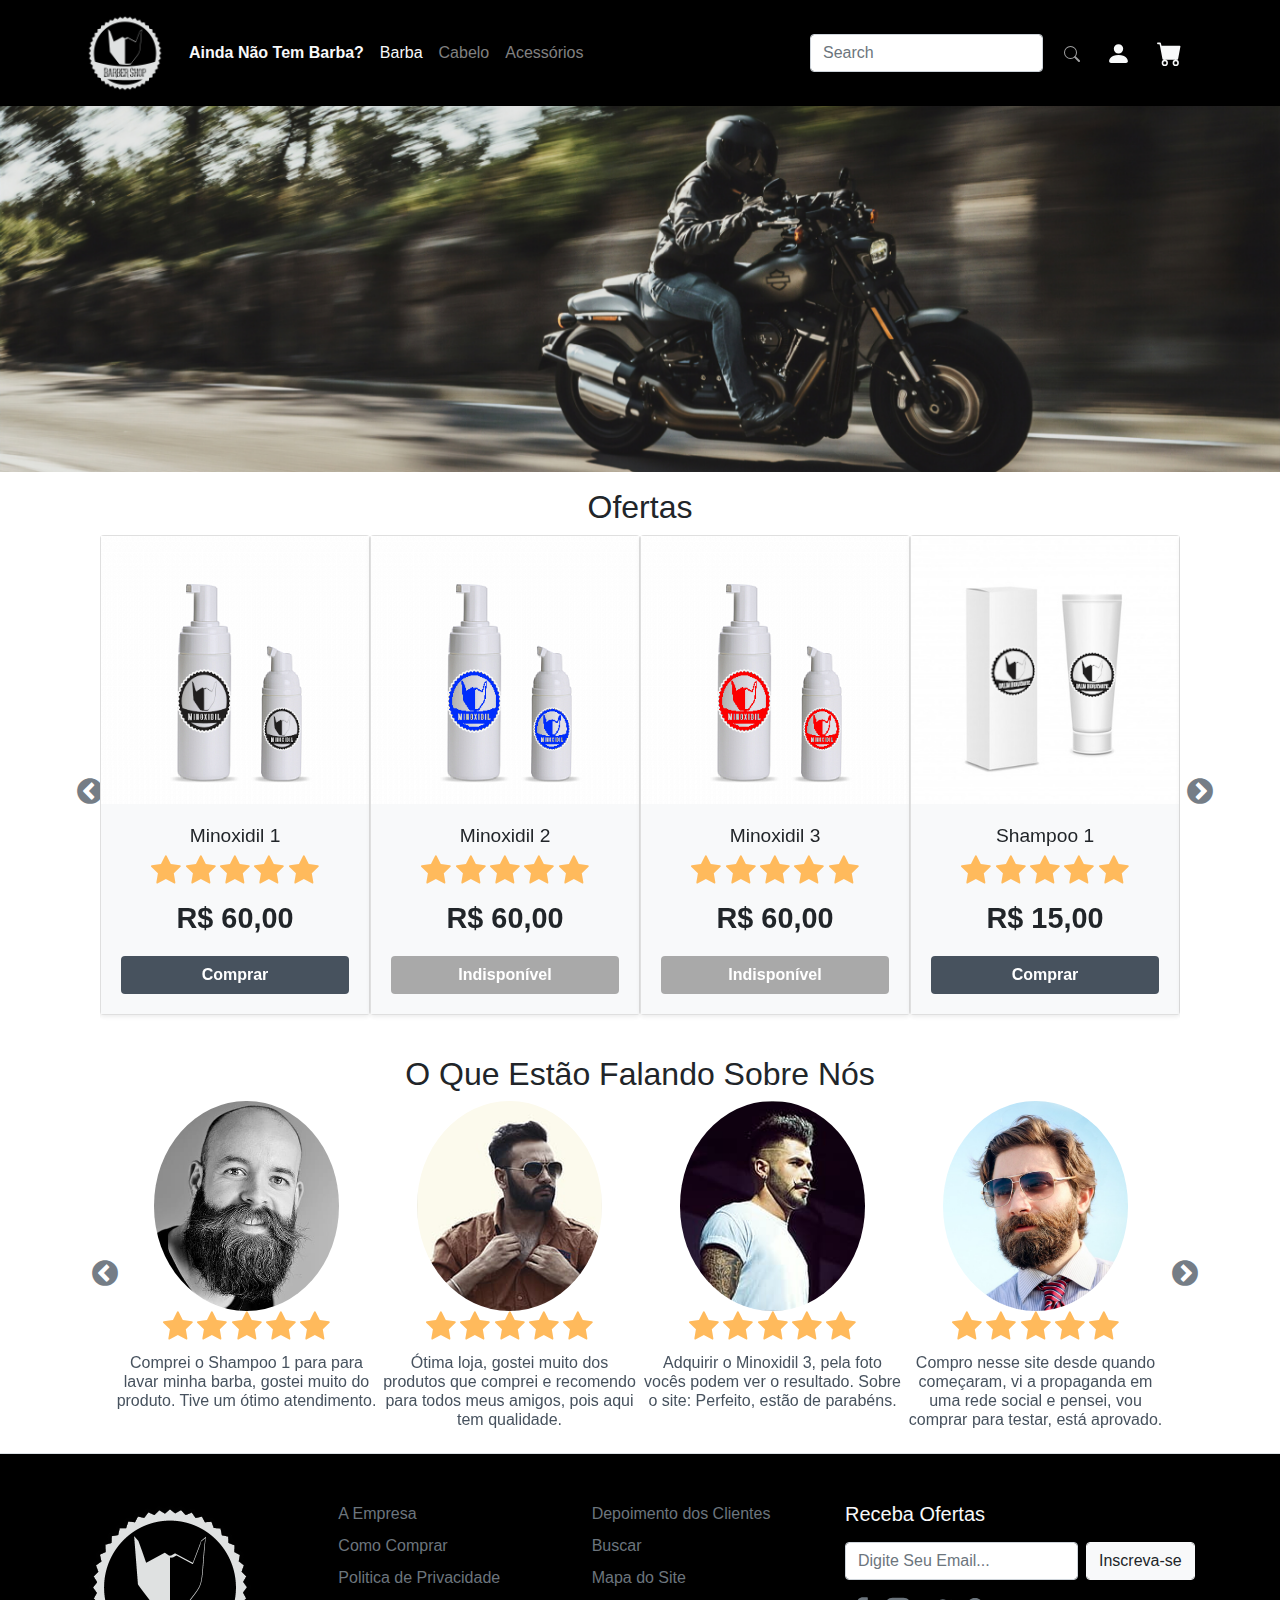
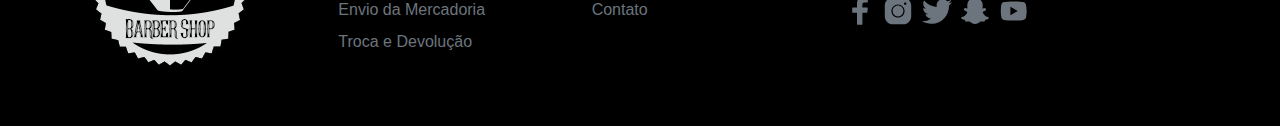
==== index.html @ 46414cca "Bug fix: banner" ====
<!DOCTYPE html>
<html lang="en">

<head>
    <meta charset="UTF-8">
    <meta name="viewport" content="width=device-width, initial-scale=1.0">
    <title>Document</title>
    <!-- Jquery -->
    <script type=text/javascript src="js/jquery.js"></script>

    <!-- Popper -->
    <script src="https://cdnjs.cloudflare.com/ajax/libs/popper.js/1.11.0/umd/popper.min.js" integrity="sha384-b/U6ypiBEHpOf/4+1nzFpr53nxSS+GLCkfwBdFNTxtclqqenISfwAzpKaMNFNmj4" crossorigin="anonymous"></script>

    <!-- Bootstrap -->
    <link rel="stylesheet" type="text/css" href="bootstrap/css/bootstrap.css" />
    <script type=text/javascript src="bootstrap/js/bootstrap.js"></script>

    <!-- Slick -->
    <link rel="stylesheet" type="text/css" href="slick/slick/slick.css" />
    <link rel="stylesheet" type="text/css" href="slick/slick/slick-theme.css" />
    <script type="text/javascript" src="slick/slick/slick.min.js"></script>

    <!-- Carrousel -->
    <link rel="stylesheet" type="text/css" href="css/carouselMulti.css" />

    <!-- Custom styles -->
    <link rel="stylesheet" type="text/css" href="css/general.css" />
    <link rel="stylesheet" type="text/css" href="css/home.css" />

</head>

<body>
    <header>
        <nav class="navbar navbar-expand-lg navbar-light bg-black">
            <div class="container flex-row-reverse flex-lg-row">
                <a href="shoppingcart.html" class="btn btn-link my-2 my-sm-0 text-light d-lg-none" type="button">
                    <svg class="bi bi-cart-fill" width="25px" height="25px" viewBox="0 0 16 16" fill="currentColor" xmlns="http://www.w3.org/2000/svg">
                        <path fill-rule="evenodd" d="M0 1.5A.5.5 0 0 1 .5 1H2a.5.5 0 0 1 .485.379L2.89 3H14.5a.5.5 0 0 1 .491.592l-1.5 8A.5.5 0 0 1 13 12H4a.5.5 0 0 1-.491-.408L2.01 3.607 1.61 2H.5a.5.5 0 0 1-.5-.5zM5 12a2 2 0 1 0 0 4 2 2 0 0 0 0-4zm7 0a2 2 0 1 0 0 4 2 2 0 0 0 0-4zm-7 1a1 1 0 1 0 0 2 1 1 0 0 0 0-2zm7 0a1 1 0 1 0 0 2 1 1 0 0 0 0-2z"/>
                    </svg>
                </a>
                <a href="index.html" nav-selector="#content" class="navbar-brand text-light">
                    <img class="logo-nav-size" src="imagens/barbershopInvertida.png" />
                </a>
                <button class="navbar-toggler custom-toggler" type="buttom" data-toggle="collapse" data-target="#navbarSite">
                    <span class="navbar-toggler-icon"></span>
                </button>

                <div class="collapse navbar-collapse" id="navbarSite">
                    <ul class="navbar-nav mr-auto">
                        <li class="nav-item">
                            <a href="nobread.html" class="nav-link text-light font-weight-bold" href>Ainda Não Tem Barba?<span class="sr-only">(current)</span></a>
                        </li>
                        <li class="nav-item">
                            <a href="bread.html" class="nav-link text-light " href>Barba</a>
                        </li>
                        <li class="nav-item">
                            <a href="hair.html" class="nav-link text-light disable-btn" href>Cabelo</a>
                        </li>
                        <li class="nav-item">
                            <a href="accessories.html" class="nav-link text-light disable-btn" href>Acessórios</a>
                        </li>
                    </ul>
                    <form class="form-inline my-2 my-lg-0">
                        <input class="form-control mr-sm-2" type="search" placeholder="Search" aria-label="Search" />
                        <button class="btn btn-link my-2 my-sm-0 text-light" type="submit" disabled>
                            <svg class="bi bi-search" width="1em" height="1em" viewBox="0 0 16 16" fill="currentColor" xmlns="http://www.w3.org/2000/svg">
                                <path fill-rule="evenodd" d="M10.442 10.442a1 1 0 0 1 1.415 0l3.85 3.85a1 1 0 0 1-1.414 1.415l-3.85-3.85a1 1 0 0 1 0-1.415z"/>
                                <path fill-rule="evenodd" d="M6.5 12a5.5 5.5 0 1 0 0-11 5.5 5.5 0 0 0 0 11zM13 6.5a6.5 6.5 0 1 1-13 0 6.5 6.5 0 0 1 13 0z"/>
                            </svg>
                        </button>
                        <button class="btn btn-link my-2 my-sm-0 text-light" type="button" data-toggle="modal" data-target="#modalUser">
                            <svg class="bi bi-person-fill" width="25px" height="25px" viewBox="0 0 16 16" fill="currentColor" xmlns="http://www.w3.org/2000/svg">
                                <path fill-rule="evenodd" d="M3 14s-1 0-1-1 1-4 6-4 6 3 6 4-1 1-1 1H3zm5-6a3 3 0 1 0 0-6 3 3 0 0 0 0 6z"/>
                            </svg>
                        </button>
                        <a href="shoppingcart.html" class="btn btn-link my-2 my-sm-0 text-light d-none d-lg-inline-block" type="button">
                            <svg class="bi bi-cart-fill" width="25px" height="25px" viewBox="0 0 16 16" fill="currentColor" xmlns="http://www.w3.org/2000/svg">
                                <path fill-rule="evenodd" d="M0 1.5A.5.5 0 0 1 .5 1H2a.5.5 0 0 1 .485.379L2.89 3H14.5a.5.5 0 0 1 .491.592l-1.5 8A.5.5 0 0 1 13 12H4a.5.5 0 0 1-.491-.408L2.01 3.607 1.61 2H.5a.5.5 0 0 1-.5-.5zM5 12a2 2 0 1 0 0 4 2 2 0 0 0 0-4zm7 0a2 2 0 1 0 0 4 2 2 0 0 0 0-4zm-7 1a1 1 0 1 0 0 2 1 1 0 0 0 0-2zm7 0a1 1 0 1 0 0 2 1 1 0 0 0 0-2z"/>
                            </svg>
                        </a>
                    </form>
                </div>
            </div>
        </nav>

    </header>

    <main>
        <section id="content">
            <img src="imagens/moto.png" class="img-fluid" alt="Foto de um motociclista em sua Harley Havidson, em alta velocidade">
            <div class="container text-center my-3">
                <h2>Ofertas</h2>
                <div class="container-fluid">
                    <div class="custom">
                        <div class="carousel-slick">
                            <div class="uni">
                                <div class="card mb-4 shadow-sm">
                                    <img class="img-prod-size" src="imagens/minoxidil1.png" />
                                    <div class="card-body bg-light d-flex flex-column align-items-center">
                                        <h3 class="prod-title">Minoxidil 1</h3>
                                        <div class="estrelas">
                                            <input type="radio" id="cm_star-empty" name="fb" value="" />
                                            <label for="cm_star-1"><i class="fa"></i></label>
                                            <input type="radio" id="cm_star-1" name="fb" value="1" />
                                            <label for="cm_star-2"><i class="fa"></i></label>
                                            <input type="radio" id="cm_star-2" name="fb" value="2" />
                                            <label for="cm_star-3"><i class="fa"></i></label>
                                            <input type="radio" id="cm_star-3" name="fb" value="3" />
                                            <label for="cm_star-4"><i class="fa"></i></label>
                                            <input type="radio" id="cm_star-4" name="fb" value="4" />
                                            <label for="cm_star-5"><i class="fa"></i></label>
                                            <input type="radio" id="cm_star-5" name="fb" value="5" />
                                        </div>
                                        <p class="prod-price">R$ 60,00</p>
                                        <a href="minoxidil1.html" class="btn btn-custom btn-block">Comprar</a>
                                    </div>
                                </div>
                            </div>
                            <div class="uni">
                                <div class="card mb-4 shadow-sm">
                                    <img class="img-prod-size" src="imagens/minoxidil2.png" />
                                    <div class="card-body bg-light d-flex flex-column align-items-center">
                                        <h3 class="prod-title">Minoxidil 2</h3>
                                        <div class="estrelas">
                                            <input type="radio" id="cm_star-empty" name="fb" value="" />
                                            <label for="cm_star-1"><i class="fa"></i></label>
                                            <input type="radio" id="cm_star-1" name="fb" value="1" />
                                            <label for="cm_star-2"><i class="fa"></i></label>
                                            <input type="radio" id="cm_star-2" name="fb" value="2" />
                                            <label for="cm_star-3"><i class="fa"></i></label>
                                            <input type="radio" id="cm_star-3" name="fb" value="3" />
                                            <label for="cm_star-4"><i class="fa"></i></label>
                                            <input type="radio" id="cm_star-4" name="fb" value="4" />
                                            <label for="cm_star-5"><i class="fa"></i></label>
                                            <input type="radio" id="cm_star-5" name="fb" value="5" />
                                        </div>
                                        <p class="prod-price">R$ 60,00</p>
                                        <a href="#" class="btn btn-custom btn-block btn-disabled">Indisponível</a>
                                    </div>
                                </div>
                            </div>
                            <div class="uni">
                                <div class="card mb-4 shadow-sm">
                                    <img class="img-prod-size" src="imagens/minoxidil3.png" />
                                    <div class="card-body bg-light d-flex flex-column align-items-center">
                                        <h3 class="prod-title">Minoxidil 3</h3>
                                        <div class="estrelas">
                                            <input type="radio" id="cm_star-empty" name="fb" value="" />
                                            <label for="cm_star-1"><i class="fa"></i></label>
                                            <input type="radio" id="cm_star-1" name="fb" value="1" />
                                            <label for="cm_star-2"><i class="fa"></i></label>
                                            <input type="radio" id="cm_star-2" name="fb" value="2" />
                                            <label for="cm_star-3"><i class="fa"></i></label>
                                            <input type="radio" id="cm_star-3" name="fb" value="3" />
                                            <label for="cm_star-4"><i class="fa"></i></label>
                                            <input type="radio" id="cm_star-4" name="fb" value="4" />
                                            <label for="cm_star-5"><i class="fa"></i></label>
                                            <input type="radio" id="cm_star-5" name="fb" value="5" />
                                        </div>
                                        <p class="prod-price">R$ 60,00</p>
                                        <a href="#" class="btn btn-custom btn-block btn-disabled">Indisponível</a>
                                    </div>
                                </div>
                            </div>
                            <div class="uni">
                                <div class="card mb-4 shadow-sm">
                                    <img class="img-prod-size" src="imagens/balm1.png" />
                                    <div class="card-body bg-light d-flex flex-column align-items-center">
                                        <h3 class="prod-title">Shampoo 1</h3>
                                        <div class="estrelas">
                                            <input type="radio" id="cm_star-empty" name="fb" value="" />
                                            <label for="cm_star-1"><i class="fa"></i></label>
                                            <input type="radio" id="cm_star-1" name="fb" value="1" />
                                            <label for="cm_star-2"><i class="fa"></i></label>
                                            <input type="radio" id="cm_star-2" name="fb" value="2" />
                                            <label for="cm_star-3"><i class="fa"></i></label>
                                            <input type="radio" id="cm_star-3" name="fb" value="3" />
                                            <label for="cm_star-4"><i class="fa"></i></label>
                                            <input type="radio" id="cm_star-4" name="fb" value="4" />
                                            <label for="cm_star-5"><i class="fa"></i></label>
                                            <input type="radio" id="cm_star-5" name="fb" value="5" />
                                        </div>
                                        <p class="prod-price">R$ 15,00</p>
                                        <a href="balm1.html" class="btn btn-custom btn-block">Comprar</a>
                                    </div>
                                </div>
                            </div>
                            <div class="uni">
                                <div class="card mb-4 shadow-sm">
                                    <img class="img-prod-size" src="imagens/balm2.png" />
                                    <div class="card-body bg-light d-flex flex-column align-items-center">
                                        <h3 class="prod-title">Shampoo 2</h3>
                                        <div class="estrelas">
                                            <input type="radio" id="cm_star-empty" name="fb" value="" />
                                            <label for="cm_star-1"><i class="fa"></i></label>
                                            <input type="radio" id="cm_star-1" name="fb" value="1" />
                                            <label for="cm_star-2"><i class="fa"></i></label>
                                            <input type="radio" id="cm_star-2" name="fb" value="2" />
                                            <label for="cm_star-3"><i class="fa"></i></label>
                                            <input type="radio" id="cm_star-3" name="fb" value="3" />
                                            <label for="cm_star-4"><i class="fa"></i></label>
                                            <input type="radio" id="cm_star-4" name="fb" value="4" />
                                            <label for="cm_star-5"><i class="fa"></i></label>
                                            <input type="radio" id="cm_star-5" name="fb" value="5" />
                                        </div>
                                        <p class="prod-price">R$ 15,00</p>
                                        <a href="#" class="btn btn-custom btn-block btn-disabled">Indisponível</a>
                                    </div>
                                </div>
                            </div>
                            <div class="uni">
                                <div class="card mb-4 shadow-sm">
                                    <img class="img-prod-size" src="imagens/balm3.png" />
                                    <div class="card-body bg-light d-flex flex-column align-items-center">
                                        <h3 class="prod-title">Shampoo 3</h3>
                                        <div class="estrelas">
                                            <input type="radio" id="cm_star-empty" name="fb" value="" />
                                            <label for="cm_star-1"><i class="fa"></i></label>
                                            <input type="radio" id="cm_star-1" name="fb" value="1" />
                                            <label for="cm_star-2"><i class="fa"></i></label>
                                            <input type="radio" id="cm_star-2" name="fb" value="2" />
                                            <label for="cm_star-3"><i class="fa"></i></label>
                                            <input type="radio" id="cm_star-3" name="fb" value="3" />
                                            <label for="cm_star-4"><i class="fa"></i></label>
                                            <input type="radio" id="cm_star-4" name="fb" value="4" />
                                            <label for="cm_star-5"><i class="fa"></i></label>
                                            <input type="radio" id="cm_star-5" name="fb" value="5" />
                                        </div>
                                        <p class="prod-price">R$ 15,00</p>
                                        <a href="#" class="btn btn-custom btn-block btn-disabled">Indisponível</a>
                                    </div>
                                </div>
                            </div>
                        </div>
                    </div>
                </div>

                <div class="container text-center my-3">
                    <h2>O Que Estão Falando Sobre Nós</h2>
                    <div class="container-fluid">
                        <div class="carousel-slick">
                            <div class="uni">
                                <img class="img-fluid mx-auto d-block circle" src="imagens/pessoa1.png" alt="Foto do Shampoo para barba 1.">
                                <div class="text-center">

                                    <link rel="stylesheet" href="//maxcdn.bootstrapcdn.com/font-awesome/4.3.0/css/font-awesome.min.css">
                                    <div class="estrelas">
                                        <input type="radio" id="cm_star-empty" name="fb" value="" />
                                        <label for="cm_star-1"><i class="fa"></i></label>
                                        <input type="radio" id="cm_star-1" name="fb" value="1" />
                                        <label for="cm_star-2"><i class="fa"></i></label>
                                        <input type="radio" id="cm_star-2" name="fb" value="2" />
                                        <label for="cm_star-3"><i class="fa"></i></label>
                                        <input type="radio" id="cm_star-3" name="fb" value="3" />
                                        <label for="cm_star-4"><i class="fa"></i></label>
                                        <input type="radio" id="cm_star-4" name="fb" value="4" />
                                        <label for="cm_star-5"><i class="fa"></i></label>
                                        <input type="radio" id="cm_star-5" name="fb" value="5" />
                                    </div>
                                    <h6 style="color: #47525E; text-align: center">Comprei o Shampoo 1 para para lavar minha barba, gostei muito do produto. Tive um ótimo atendimento.</h6>

                                </div>
                            </div>
                            <div class="uni">
                                <img class="img-fluid mx-auto d-block circle" src="imagens/pessoa2.png" alt="Foto do Shampoo para barba 2.">
                                <div class="text-center">

                                    <link rel="stylesheet" href="//maxcdn.bootstrapcdn.com/font-awesome/4.3.0/css/font-awesome.min.css">
                                    <div class="estrelas">
                                        <input type="radio" id="cm_star-empty" name="fb" value="" />
                                        <label for="cm_star-1"><i class="fa"></i></label>
                                        <input type="radio" id="cm_star-1" name="fb" value="1" />
                                        <label for="cm_star-2"><i class="fa"></i></label>
                                        <input type="radio" id="cm_star-2" name="fb" value="2" />
                                        <label for="cm_star-3"><i class="fa"></i></label>
                                        <input type="radio" id="cm_star-3" name="fb" value="3" />
                                        <label for="cm_star-4"><i class="fa"></i></label>
                                        <input type="radio" id="cm_star-4" name="fb" value="4" />
                                        <label for="cm_star-5"><i class="fa"></i></label>
                                        <input type="radio" id="cm_star-5" name="fb" value="5" />
                                    </div>
                                    <h6 style="color: #47525E; text-align: center">Ótima loja, gostei muito dos produtos que comprei e recomendo para todos meus amigos, pois aqui tem qualidade.</h6>

                                </div>
                            </div>
                            <div class="uni">
                                <img class="img-fluid mx-auto d-block circle" src="imagens/pessoa3.png" alt="Foto do Shampoo para barba 3.">
                                <div class="text-center">

                                    <link rel="stylesheet" href="//maxcdn.bootstrapcdn.com/font-awesome/4.3.0/css/font-awesome.min.css">
                                    <div class="estrelas">
                                        <input type="radio" id="cm_star-empty" name="fb" value="" />
                                        <label for="cm_star-1"><i class="fa"></i></label>
                                        <input type="radio" id="cm_star-1" name="fb" value="1" />
                                        <label for="cm_star-2"><i class="fa"></i></label>
                                        <input type="radio" id="cm_star-2" name="fb" value="2" />
                                        <label for="cm_star-3"><i class="fa"></i></label>
                                        <input type="radio" id="cm_star-3" name="fb" value="3" />
                                        <label for="cm_star-4"><i class="fa"></i></label>
                                        <input type="radio" id="cm_star-4" name="fb" value="4" />
                                        <label for="cm_star-5"><i class="fa"></i></label>
                                        <input type="radio" id="cm_star-5" name="fb" value="5" />
                                    </div>
                                    <h6 style="color: #47525E; text-align: center">Adquirir o Minoxidil 3, pela foto vocês podem ver o resultado. Sobre o site: Perfeito, estão de parabéns.</h6>

                                </div>
                            </div>
                            <div class="uni">
                                <img class="img-fluid mx-auto d-block circle" src="imagens/pessoa4.png" alt="Foto do minoxidil 1 para crescer a barba e fechar buracos">
                                <div class="text-center">

                                    <link rel="stylesheet" href="//maxcdn.bootstrapcdn.com/font-awesome/4.3.0/css/font-awesome.min.css">
                                    <div class="estrelas">
                                        <input type="radio" id="cm_star-empty" name="fb" value="" />
                                        <label for="cm_star-1"><i class="fa"></i></label>
                                        <input type="radio" id="cm_star-1" name="fb" value="1" />
                                        <label for="cm_star-2"><i class="fa"></i></label>
                                        <input type="radio" id="cm_star-2" name="fb" value="2" />
                                        <label for="cm_star-3"><i class="fa"></i></label>
                                        <input type="radio" id="cm_star-3" name="fb" value="3" />
                                        <label for="cm_star-4"><i class="fa"></i></label>
                                        <input type="radio" id="cm_star-4" name="fb" value="4" />
                                        <label for="cm_star-5"><i class="fa"></i></label>
                                        <input type="radio" id="cm_star-5" name="fb" value="5" />
                                    </div>
                                    <h6 style="color: #47525E; text-align: center">Compro nesse site desde quando começaram, vi a propaganda em uma rede social e pensei, vou comprar para testar, está aprovado.</h6>

                                </div>
                            </div>
                            <div class="uni">
                                <img class="img-fluid mx-auto d-block circle" src="imagens/pessoa5.png" alt="Foto do minoxidil 2 para crescer a barba e fechar buracos">
                                <div class="text-center">

                                    <link rel="stylesheet" href="//maxcdn.bootstrapcdn.com/font-awesome/4.3.0/css/font-awesome.min.css">
                                    <div class="estrelas">
                                        <input type="radio" id="cm_star-empty" name="fb" value="" />
                                        <label for="cm_star-1"><i class="fa"></i></label>
                                        <input type="radio" id="cm_star-1" name="fb" value="1" />
                                        <label for="cm_star-2"><i class="fa"></i></label>
                                        <input type="radio" id="cm_star-2" name="fb" value="2" />
                                        <label for="cm_star-3"><i class="fa"></i></label>
                                        <input type="radio" id="cm_star-3" name="fb" value="3" />
                                        <label for="cm_star-4"><i class="fa"></i></label>
                                        <input type="radio" id="cm_star-4" name="fb" value="4" />
                                        <label for="cm_star-5"><i class="fa"></i></label>
                                        <input type="radio" id="cm_star-5" name="fb" value="5" />
                                    </div>
                                    <h6 style="color: #47525E; text-align: center">Não deixo acabar meu Shampoo 2, quando está terminando, eu já compro outro. Ele é ótimo, muito bom.</h6>

                                </div>
                            </div>
                            <div class="uni">
                                <img class="img-fluid mx-auto d-block circle" src="imagens/pessoa6.png" alt="Foto do minoxidil 3 para crescer a barba e fechar buracos">
                                <div class="text-center">

                                    <link rel="stylesheet" href="//maxcdn.bootstrapcdn.com/font-awesome/4.3.0/css/font-awesome.min.css">
                                    <div class="estrelas">
                                        <input type="radio" id="cm_star-empty" name="fb" value="" />
                                        <label for="cm_star-1"><i class="fa"></i></label>
                                        <input type="radio" id="cm_star-1" name="fb" value="1" />
                                        <label for="cm_star-2"><i class="fa"></i></label>
                                        <input type="radio" id="cm_star-2" name="fb" value="2" />
                                        <label for="cm_star-3"><i class="fa"></i></label>
                                        <input type="radio" id="cm_star-3" name="fb" value="3" />
                                        <label for="cm_star-4"><i class="fa"></i></label>
                                        <input type="radio" id="cm_star-4" name="fb" value="4" />
                                        <label for="cm_star-5"><i class="fa"></i></label>
                                        <input type="radio" id="cm_star-5" name="fb" value="5" />
                                    </div>
                                    <h6 style="color: #47525E; text-align: center">Já que a moda é barba, comprei o Minoxidil 1 para ver se funciona. Realmente funciona, hoje compro o Shampoo 2 para cuidar.</h6>

                                </div>
                            </div>
                        </div>
                    </div>
                </div>
            </div>
        </section>
    </main>

    <footer class="pt-4 pt-md-5 pb-md-5 border-top bg-black">
        <div class="container">
            <div class="row">
                <div class="col custom-col-footer">
                    <img class="logo-size" src="imagens/barbershopInvertida.png" />
                </div>
                <div class="col">
                    <ul class="list-unstyled text-small">
                        <li class="pb-sm-2"><a class="text-muted" href="#">A Empresa</a></li>
                        <li class="pb-sm-2"><a class="text-muted" href="#">Como Comprar</a></li>
                        <li class="pb-sm-2"><a class="text-muted" href="#">Politica de Privacidade</a></li>
                        <li class="pb-sm-2"><a class="text-muted" href="#">Envio da Mercadoria</a></li>
                        <li class="pb-sm-2"><a class="text-muted" href="#">Troca e Devolução</a></li>
                    </ul>
                </div>
                <div class="col">
                    <ul class="list-unstyled text-small">
                        <li class="pb-sm-2"><a class="text-muted" href="#">Depoimento dos Clientes</a></li>
                        <li class="pb-sm-2"><a class="text-muted" href="#">Buscar</a></li>
                        <li class="pb-sm-2"><a class="text-muted" href="#">Mapa do Site</a></li>
                        <li class="pb-sm-2"><a class="text-muted" href="#">Contato</a></li>
                    </ul>
                </div>
                <div class="col-md-4 custom-col-footer text-light">
                    <h5>Receba Ofertas</h5>
                    <form class="form-inline pt-2">
                        <input type="password" class="form-control mr-sm-2 mb-2 mb-sm-0 mb-md-2 mb-xl-0" id="inputEmail" placeholder="Digite Seu Email...">
                        <button type="submit" class="form-control btn btn-light custom-btn-control">Inscreva-se</button>
                    </form>
                    <p class="fab-icon-container pt-3 pb-3">
                        <a class="fab-icon mr-1" href="#">
                            <?xml version="1.0"?><svg fill="#6c757d" xmlns="http://www.w3.org/2000/svg" viewBox="0 0 50 50" width="30px" height="30px">    <path d="M32,11h5c0.552,0,1-0.448,1-1V3.263c0-0.524-0.403-0.96-0.925-0.997C35.484,2.153,32.376,2,30.141,2C24,2,20,5.68,20,12.368 V19h-7c-0.552,0-1,0.448-1,1v7c0,0.552,0.448,1,1,1h7v19c0,0.552,0.448,1,1,1h7c0.552,0,1-0.448,1-1V28h7.222 c0.51,0,0.938-0.383,0.994-0.89l0.778-7C38.06,19.518,37.596,19,37,19h-8v-5C29,12.343,30.343,11,32,11z"/></svg></a>
                        <a class="fab-icon mr-1" href="#">
                            <?xml version="1.0"?><svg fill="#6c757d" xmlns="http://www.w3.org/2000/svg" viewBox="0 0 50 50" width="30px" height="30px">    <path d="M 16 3 C 8.83 3 3 8.83 3 16 L 3 34 C 3 41.17 8.83 47 16 47 L 34 47 C 41.17 47 47 41.17 47 34 L 47 16 C 47 8.83 41.17 3 34 3 L 16 3 z M 37 11 C 38.1 11 39 11.9 39 13 C 39 14.1 38.1 15 37 15 C 35.9 15 35 14.1 35 13 C 35 11.9 35.9 11 37 11 z M 25 14 C 31.07 14 36 18.93 36 25 C 36 31.07 31.07 36 25 36 C 18.93 36 14 31.07 14 25 C 14 18.93 18.93 14 25 14 z M 25 16 C 20.04 16 16 20.04 16 25 C 16 29.96 20.04 34 25 34 C 29.96 34 34 29.96 34 25 C 34 20.04 29.96 16 25 16 z"/></svg></a>
                        <a class="fab-icon mr-1" href="#">
                            <svg fill="#6c757d" xmlns="http://www.w3.org/2000/svg" viewBox="0 0 50 50" width="30px" height="30px"><path d="M 50.0625 10.4375 C 48.214844 11.257813 46.234375 11.808594 44.152344 12.058594 C 46.277344 10.785156 47.910156 8.769531 48.675781 6.371094 C 46.691406 7.546875 44.484375 8.402344 42.144531 8.863281 C 40.269531 6.863281 37.597656 5.617188 34.640625 5.617188 C 28.960938 5.617188 24.355469 10.21875 24.355469 15.898438 C 24.355469 16.703125 24.449219 17.488281 24.625 18.242188 C 16.078125 17.8125 8.503906 13.71875 3.429688 7.496094 C 2.542969 9.019531 2.039063 10.785156 2.039063 12.667969 C 2.039063 16.234375 3.851563 19.382813 6.613281 21.230469 C 4.925781 21.175781 3.339844 20.710938 1.953125 19.941406 C 1.953125 19.984375 1.953125 20.027344 1.953125 20.070313 C 1.953125 25.054688 5.5 29.207031 10.199219 30.15625 C 9.339844 30.390625 8.429688 30.515625 7.492188 30.515625 C 6.828125 30.515625 6.183594 30.453125 5.554688 30.328125 C 6.867188 34.410156 10.664063 37.390625 15.160156 37.472656 C 11.644531 40.230469 7.210938 41.871094 2.390625 41.871094 C 1.558594 41.871094 0.742188 41.824219 -0.0585938 41.726563 C 4.488281 44.648438 9.894531 46.347656 15.703125 46.347656 C 34.617188 46.347656 44.960938 30.679688 44.960938 17.09375 C 44.960938 16.648438 44.949219 16.199219 44.933594 15.761719 C 46.941406 14.3125 48.683594 12.5 50.0625 10.4375 Z"/></svg></a>
                        <a class="fab-icon mr-1" href="#">
                            <svg fill="#6c757d" xmlns="http://www.w3.org/2000/svg" viewBox="0 0 50 50" width="30px" height="30px"><path d="M 46.773438 35.078125 C 40.96875 34.121094 38.316406 28.109375 38.230469 27.914063 C 38.21875 27.878906 38.191406 27.816406 38.175781 27.78125 C 38 27.429688 37.824219 26.933594 37.972656 26.582031 C 38.226563 25.980469 39.433594 25.597656 40.15625 25.367188 C 40.410156 25.285156 40.652344 25.210938 40.839844 25.136719 C 42.59375 24.441406 43.46875 23.535156 43.449219 22.433594 C 43.433594 21.546875 42.753906 20.734375 41.753906 20.382813 C 41.40625 20.234375 41.007813 20.160156 40.605469 20.160156 C 40.332031 20.160156 39.917969 20.199219 39.519531 20.382813 C 38.851563 20.695313 38.265625 20.863281 37.847656 20.882813 C 37.757813 20.878906 37.679688 20.871094 37.613281 20.859375 L 37.65625 20.171875 C 37.851563 17.0625 38.097656 13.1875 37.046875 10.832031 C 33.945313 3.890625 27.375 3.351563 25.433594 3.351563 L 24.550781 3.359375 C 22.613281 3.359375 16.054688 3.898438 12.960938 10.835938 C 11.910156 13.191406 12.152344 17.0625 12.351563 20.175781 L 12.359375 20.292969 C 12.371094 20.484375 12.382813 20.675781 12.394531 20.859375 C 11.960938 20.9375 11.113281 20.792969 10.234375 20.382813 C 9.039063 19.824219 6.886719 20.5625 6.589844 22.125 C 6.457031 22.816406 6.617188 24.128906 9.164063 25.132813 C 9.355469 25.210938 9.59375 25.285156 9.851563 25.367188 C 10.570313 25.597656 11.777344 25.976563 12.03125 26.582031 C 12.179688 26.933594 12.003906 27.429688 11.796875 27.855469 C 11.6875 28.109375 9.050781 34.121094 3.234375 35.078125 C 2.492188 35.199219 1.964844 35.855469 2.003906 36.613281 C 2.015625 36.8125 2.066406 37.011719 2.148438 37.207031 C 2.675781 38.445313 4.59375 39.296875 8.171875 39.878906 C 8.234375 40.089844 8.304688 40.402344 8.34375 40.574219 C 8.417969 40.929688 8.5 41.289063 8.609375 41.664063 C 8.714844 42.019531 9.078125 42.84375 10.210938 42.84375 C 10.554688 42.84375 10.929688 42.769531 11.332031 42.691406 C 11.925781 42.574219 12.667969 42.429688 13.621094 42.429688 C 14.152344 42.429688 14.699219 42.476563 15.25 42.566406 C 16.265625 42.734375 17.183594 43.386719 18.25 44.136719 C 19.914063 45.316406 21.800781 46.648438 24.726563 46.648438 C 24.804688 46.648438 24.882813 46.644531 24.957031 46.640625 C 25.0625 46.644531 25.171875 46.648438 25.28125 46.648438 C 28.207031 46.648438 30.09375 45.3125 31.761719 44.136719 C 32.777344 43.414063 33.738281 42.738281 34.757813 42.566406 C 35.308594 42.476563 35.855469 42.429688 36.386719 42.429688 C 37.304688 42.429688 38.03125 42.546875 38.679688 42.675781 C 39.140625 42.765625 39.507813 42.808594 39.847656 42.808594 C 40.605469 42.808594 41.1875 42.375 41.398438 41.648438 C 41.507813 41.28125 41.585938 40.925781 41.664063 40.566406 C 41.695313 40.433594 41.769531 40.097656 41.835938 39.875 C 45.414063 39.292969 47.332031 38.441406 47.855469 37.214844 C 47.941406 37.019531 47.988281 36.816406 48.003906 36.605469 C 48.042969 35.859375 47.515625 35.203125 46.773438 35.078125 Z"/></svg>
                        </a>
                        <a class="fab-icon mr-1" href="#">
                            <svg fill="#6c757d" xmlns="http://www.w3.org/2000/svg" viewBox="0 0 50 50" width="30px" height="30px"><path d="M 44.898438 14.5 C 44.5 12.300781 42.601563 10.699219 40.398438 10.199219 C 37.101563 9.5 31 9 24.398438 9 C 17.800781 9 11.601563 9.5 8.300781 10.199219 C 6.101563 10.699219 4.199219 12.199219 3.800781 14.5 C 3.398438 17 3 20.5 3 25 C 3 29.5 3.398438 33 3.898438 35.5 C 4.300781 37.699219 6.199219 39.300781 8.398438 39.800781 C 11.898438 40.5 17.898438 41 24.5 41 C 31.101563 41 37.101563 40.5 40.601563 39.800781 C 42.800781 39.300781 44.699219 37.800781 45.101563 35.5 C 45.5 33 46 29.398438 46.101563 25 C 45.898438 20.5 45.398438 17 44.898438 14.5 Z M 19 32 L 19 18 L 31.199219 25 Z"/></svg>
                        </a>
                    </p>
                </div>
            </div>
        </div>
    </footer>

    <div id="modalUser" class="modal fade" data-backdrop="static" data-keyboard="false" tabindex="-1" role="dialog" aria-labelledby="staticBackdropLabel" aria-hidden="true">
        <div class="modal-dialog modal-dialog-centered custom-modal-dialog">
            <div class="modal-content">
                <div class="modal-header">
                    <h5 class="modal-title custom" id="staticBackdropLabel">Login</h5>
                    <button type="button" class="close" data-dismiss="modal" aria-label="Close">
                <span aria-hidden="true">&times;</span>
              </button>
                </div>
                <div class="modal-body">
                    <div class="container modal-form-container">
                        <form>
                            <div class="form-group mb-1">
                                <label for="exampleInputEmail1">Email:</label>
                                <input type="email" class="form-control" id="exampleInputEmail1" aria-describedby="emailHelp" placeholder="name@example.com">
                            </div>
                            <div class="form-group mb-1">
                                <label for="exampleInputPassword1">Senha:</label>
                                <input type="password" class="form-control" id="exampleInputPassword1">
                            </div>
                            <button class="btn btn-custom btn-block mt-4" data-dismiss="modal">Entrar</button>
                            <a class="custom-form-link d-flex justify-content-center" href>Esqueceu sua senha?</a>
                            <div class="form-group d-flex justify-content-center mt-2">
                                <button class="btn btn-custom-secondary btn-custom-lg" type="button" data-dismiss="modal" data-toggle="modal" data-target="#modalCadastro">Cadastrar-se</button>
                            </div>
                        </form>
                    </div>
                </div>
            </div>
        </div>
    </div>

    <div id="modalCadastro" class="modal fade" data-backdrop="static" data-keyboard="false" tabindex="-1" role="dialog" aria-labelledby="staticBackdropLabel" aria-hidden="true">
        <div class="modal-dialog modal-dialog-centered custom-modal-dialog">
            <div class="modal-content">
                <div class="modal-header">
                    <h5 class="modal-title custom" id="staticBackdropLabel">Cadastro</h5>
                    <button type="button" class="close" data-dismiss="modal" aria-label="Close">
                <span aria-hidden="true">&times;</span>
              </button>
                </div>
                <div class="modal-body">
                    <div class="container modal-form-container">
                        <form>
                            <div class="form-group mb-1">
                                <label for="exampleInputEmail1">Nome:</label>
                                <input type="name" class="form-control" id="nameInputCadastro" placeholder="Nome Completo...">
                            </div>
                            <div class="form-group mb-1">
                                <label for="exampleInputPassword1">Email:</label>
                                <input type="email" class="form-control" id="emailInputCadatro" aria-describedby="emailHelp" placeholder="name@example.com">
                            </div>
                            <div class="form-group mb-1">
                                <label for="exampleInputPassword1">CPF:</label>
                                <input type="text" class="form-control" id="CpfInputCadastro" placeholder="XXX.XXX.XXX-XX">
                            </div>
                            <div class="form-group mb-1">
                                <label for="exampleInputPassword1">Senha:</label>
                                <input type="password" class="form-control" id="senhaInputCadastro">
                            </div>
                            <div class="form-group mb-1">
                                <label for="exampleInputPassword1">Confirmar Senha:</label>
                                <input type="password" class="form-control" id="confirmarSenhaInputCadastro">
                            </div>
                            <button type="submit" class="btn btn-custom btn-block my-4" data-dismiss="modal">Finalizar Cadastro</button>
                        </form>
                    </div>
                </div>
            </div>
        </div>
    </div>
</body>
<!-- Custom scripts -->
<script type="text/javascript" src="js/carouselMulti.js"></script>

</html>
---- css/carouselMulti.css ----
.slick-prev:before {
    color: #47525E;
    font-size: 30px;
  }
  
  .slick-next:before {
    color: #47525E;
    font-size: 30px;
  }
---- css/general.css ----
.bg-black {
    background-color: black !important;
}

.custom-toggler .navbar-toggler-icon {
    background-image: url("data:image/svg+xml;charset=utf8,%3Csvg viewBox='0 0 32 32' xmlns='http://www.w3.org/2000/svg'%3E%3Cpath stroke='rgba(255,255,255, 0.9)' stroke-width='2' stroke-linecap='round' stroke-miterlimit='10' d='M4 8h24M4 16h24M4 24h24'/%3E%3C/svg%3E");
}

.custom-toggler.navbar-toggler {
    border-color: rgb(255, 255, 255);
    border: none;
}

.custom-toggler.navbar-toggler:focus {
    border: none;
    outline: none;
}

.logo-nav-size {
    height: auto;
    width: 80px;
}

.active-option {
    border-bottom: 2px solid;
}

@media (max-width: 1200px) {
    .custom-form-control {
        width: auto !important;
    }
}

@media (max-width: 576px) {
    .col.custom-col-footer {
        display: flex;
        justify-content: center;
        width: 100%;
        flex-basis: auto;
    }
    .custom-form-control {
        width: 177px !important;
    }
}

.custom-text-color {
    color: #47525e;
}

.custom-page-title {
    justify-content: center;
}

.btn-custom {
    background-color: #47525e;
    font-weight: bold;
    color: #fff;
}

.btn-custom:hover {
    background-color: #28a745;
    color: #fff;
}

.btn-custom-secondary {
    background-color: #969faa;
    font-weight: bold;
    color: #fff;
}

.btn-custom-secondary:hover {
    background-color: #28a745;
    color: #fff;
}

.nav-link.text-light.disable-btn {
    color: gray !important;
    pointer-events: none;
}


/* -- Produto -- */

.img-prod-size {
    width: 100%;
    height: auto;
}

.img-prod-stars {
    width: 75%;
    height: auto;
}

.prod-title {
    font-size: 1.2rem;
}

p.prod-price {
    font-size: 1.8rem;
    font-weight: bold;
}


/* -- Modal Login -- */

.modal-form-container {
    max-width: 270px;
}

.custom-modal-dialog {
    max-width: 380px;
}

.btn-custom-lg {
    width: 180px;
}

.modal-title.custom {
    width: 100%;
    display: flex;
    justify-content: center;
    font-size: 1.8rem;
}


/* -- Product Page -- */

.img-prod-stars-lg {
    width: 26%;
    height: auto;
}

.qtd-text {
    font-weight: bold;
    font-size: 12px;
}

.qtd-btn {
    background-color: #47525e;
    border-radius: 50%;
    width: 35px;
    height: 35px;
    display: flex;
    justify-content: center;
    align-items: center;
    padding: unset;
}

.qtd-input {
    max-width: 70px;
}

.container-description p {
    text-align: justify;
}

.product-img {
    width: 100%;
    height: auto;
}

.product-price {
    font-size: 3rem;
    font-weight: bold;
}

.btn-buy {
    font-size: 1.5rem;
    font-weight: bold;
}

.btn-qtd-ico {
    width: 100%;
    height: auto;
}

.custom-section-title {
    width: 100%;
    justify-content: center;
}

.btn-disabled {
    pointer-events: none;
    cursor: default;
    background-color: darkgray;
}
---- css/home.css ----
.estrelas input[type=radio] {
  display: none;
}
.estrelas label i.fa{
  font-size: 200%;
}
.estrelas label i.fa:before {
  content:'\f005';
  color: #FFBA5C;
}
.estrelas input[type=radio]:checked ~ label i.fa:before {
  color: #CCC;
}
.circle {
  border-radius: 50%;
  width: 70%;
  
  overflow: hidden;
  position: relative;
}

.circle img {
  position: absolute;
  bottom: 0;
  width: 100%;
}
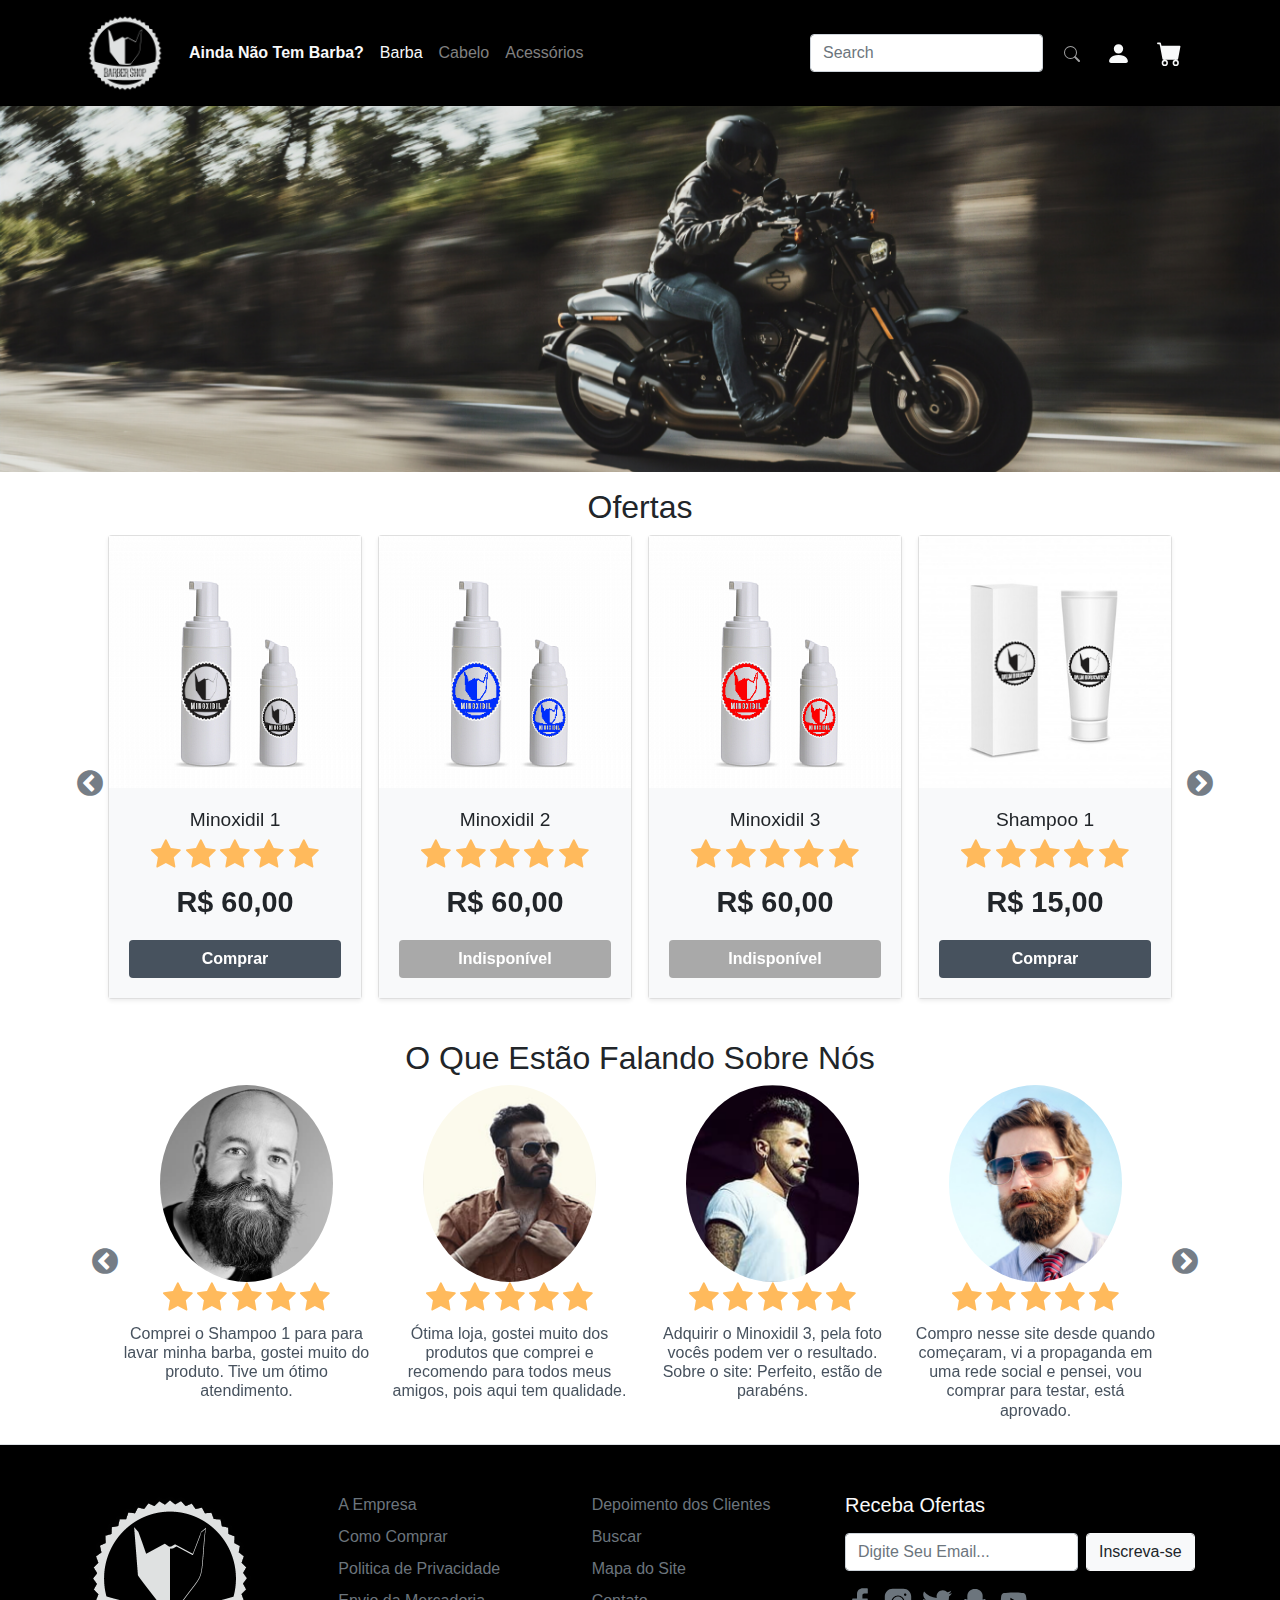
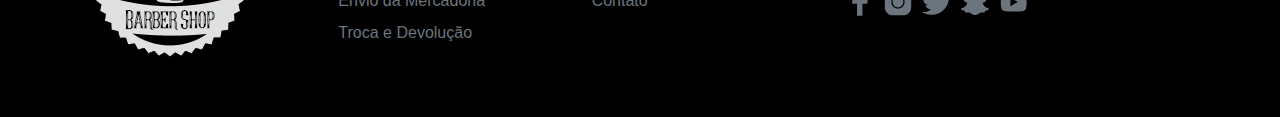
==== commit b725d4c0: "Carrousel correction" ====
--- a/index.html
+++ b/index.html
@@ -1,5 +1,5 @@
 <!DOCTYPE html>
-<html lang="en">
+<html lang="pt-br">
 
 <head>
     <meta charset="UTF-8">
@@ -93,7 +93,7 @@
                 <div class="container-fluid">
                     <div class="custom">
                         <div class="carousel-slick">
-                            <div class="uni">
+                            <div class="uni mx-2">
                                 <div class="card mb-4 shadow-sm">
                                     <img class="img-prod-size" src="imagens/minoxidil1.png" />
                                     <div class="card-body bg-light d-flex flex-column align-items-center">
@@ -116,7 +116,7 @@
                                     </div>
                                 </div>
                             </div>
-                            <div class="uni">
+                            <div class="uni mx-2">
                                 <div class="card mb-4 shadow-sm">
                                     <img class="img-prod-size" src="imagens/minoxidil2.png" />
                                     <div class="card-body bg-light d-flex flex-column align-items-center">
@@ -139,7 +139,7 @@
                                     </div>
                                 </div>
                             </div>
-                            <div class="uni">
+                            <div class="uni mx-2">
                                 <div class="card mb-4 shadow-sm">
                                     <img class="img-prod-size" src="imagens/minoxidil3.png" />
                                     <div class="card-body bg-light d-flex flex-column align-items-center">
@@ -162,7 +162,7 @@
                                     </div>
                                 </div>
                             </div>
-                            <div class="uni">
+                            <div class="uni mx-2">
                                 <div class="card mb-4 shadow-sm">
                                     <img class="img-prod-size" src="imagens/balm1.png" />
                                     <div class="card-body bg-light d-flex flex-column align-items-center">
@@ -185,7 +185,7 @@
                                     </div>
                                 </div>
                             </div>
-                            <div class="uni">
+                            <div class="uni mx-2">
                                 <div class="card mb-4 shadow-sm">
                                     <img class="img-prod-size" src="imagens/balm2.png" />
                                     <div class="card-body bg-light d-flex flex-column align-items-center">
@@ -208,7 +208,7 @@
                                     </div>
                                 </div>
                             </div>
-                            <div class="uni">
+                            <div class="uni mx-2">
                                 <div class="card mb-4 shadow-sm">
                                     <img class="img-prod-size" src="imagens/balm3.png" />
                                     <div class="card-body bg-light d-flex flex-column align-items-center">
@@ -239,7 +239,7 @@
                     <h2>O Que Estão Falando Sobre Nós</h2>
                     <div class="container-fluid">
                         <div class="carousel-slick">
-                            <div class="uni">
+                            <div class="uni mx-2">
                                 <img class="img-fluid mx-auto d-block circle" src="imagens/pessoa1.png" alt="Foto do Shampoo para barba 1.">
                                 <div class="text-center">
 
@@ -261,7 +261,7 @@
 
                                 </div>
                             </div>
-                            <div class="uni">
+                            <div class="uni mx-2">
                                 <img class="img-fluid mx-auto d-block circle" src="imagens/pessoa2.png" alt="Foto do Shampoo para barba 2.">
                                 <div class="text-center">
 
@@ -283,7 +283,7 @@
 
                                 </div>
                             </div>
-                            <div class="uni">
+                            <div class="uni mx-2">
                                 <img class="img-fluid mx-auto d-block circle" src="imagens/pessoa3.png" alt="Foto do Shampoo para barba 3.">
                                 <div class="text-center">
 
@@ -305,7 +305,7 @@
 
                                 </div>
                             </div>
-                            <div class="uni">
+                            <div class="uni mx-2">
                                 <img class="img-fluid mx-auto d-block circle" src="imagens/pessoa4.png" alt="Foto do minoxidil 1 para crescer a barba e fechar buracos">
                                 <div class="text-center">
 
@@ -327,7 +327,7 @@
 
                                 </div>
                             </div>
-                            <div class="uni">
+                            <div class="uni mx-2">
                                 <img class="img-fluid mx-auto d-block circle" src="imagens/pessoa5.png" alt="Foto do minoxidil 2 para crescer a barba e fechar buracos">
                                 <div class="text-center">
 
@@ -349,7 +349,7 @@
 
                                 </div>
                             </div>
-                            <div class="uni">
+                            <div class="uni mx-2">
                                 <img class="img-fluid mx-auto d-block circle" src="imagens/pessoa6.png" alt="Foto do minoxidil 3 para crescer a barba e fechar buracos">
                                 <div class="text-center">
 
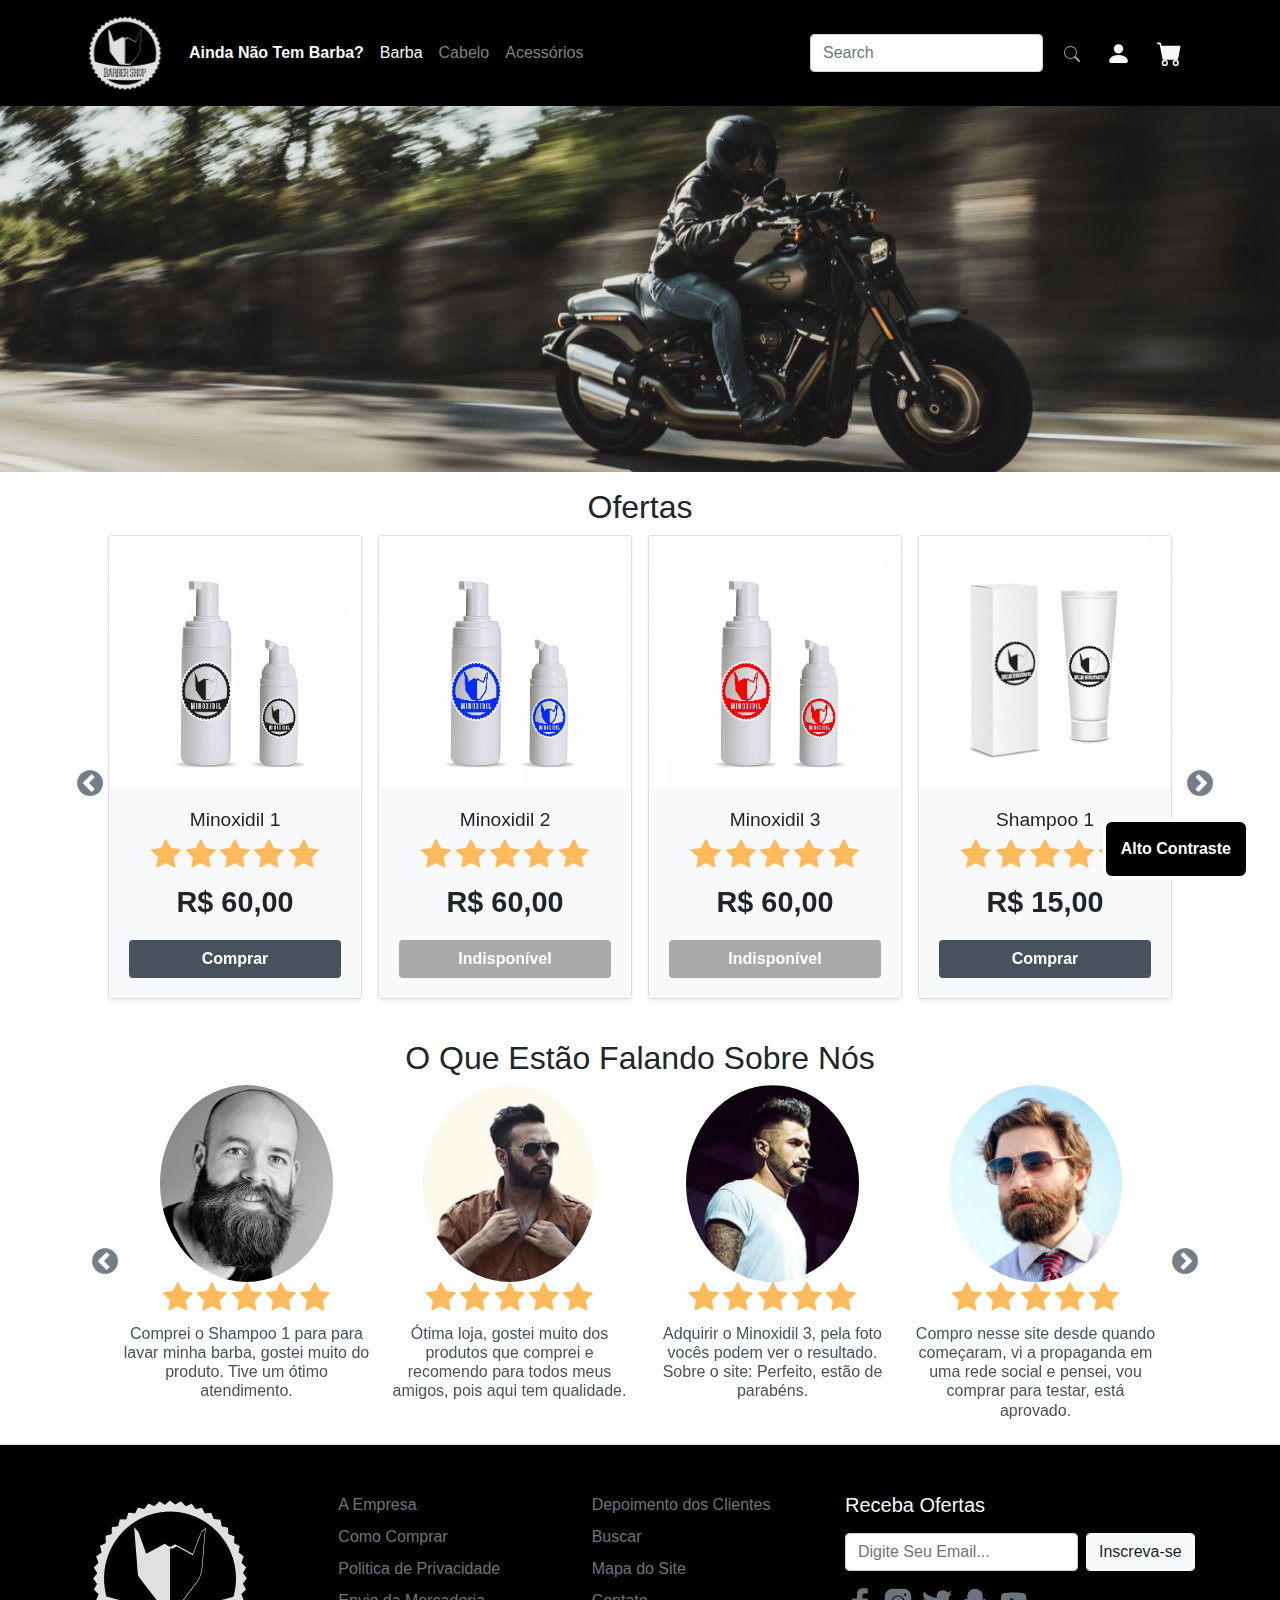
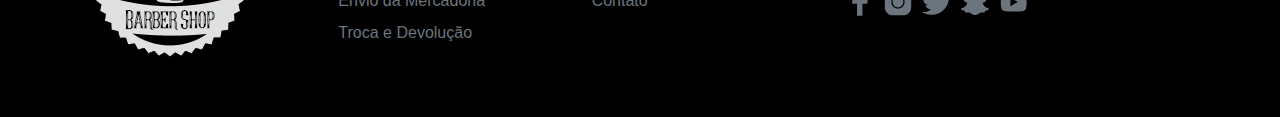
==== commit 12454908: "Auto Contraste" ====
--- a/index.html
+++ b/index.html
@@ -26,10 +26,15 @@
     <!-- Custom styles -->
     <link rel="stylesheet" type="text/css" href="css/general.css" />
     <link rel="stylesheet" type="text/css" href="css/home.css" />
+    <link rel="stylesheet" type="text/css" href="css/contrast.css" />
 
 </head>
 
 <body>
+    <div id="contr" class="fab">
+        Alto Contraste
+    </div>
+
     <header>
         <nav class="navbar navbar-expand-lg navbar-light bg-black">
             <div class="container flex-row-reverse flex-lg-row">
@@ -500,5 +505,6 @@
 </body>
 <!-- Custom scripts -->
 <script type="text/javascript" src="js/carouselMulti.js"></script>
+<script type="text/javascript" src="js/contrast.js"></script>
 
 </html>--- a/css/general.css
+++ b/css/general.css
@@ -183,4 +183,30 @@
     pointer-events: none;
     cursor: default;
     background-color: darkgray;
+}
+
+
+/* -- Fab Button -- */
+
+.fab {
+    position: fixed;
+    bottom: 20px;
+    right: 30px;
+    z-index: 9999;
+    border: none;
+    outline: none;
+    background-color: #000;
+    color: white;
+    cursor: pointer;
+    padding: 15px;
+    border-radius: 10px;
+    font-weight: bold;
+    border: 4px solid #fff;
+    transition: all 1s;
+}
+
+.fab:hover {
+    background-color: #fff;
+    color: #000;
+    border: 4px solid #000;
 }--- a/css/contrast.css
+++ b/css/contrast.css
@@ -0,0 +1,92 @@
+.contrast,
+.contrast nav,
+.contrast div,
+.contrast li,
+.contrast ol,
+.contrast header,
+.contrast footer,
+.contrast section,
+.contrast main,
+.contrast aside,
+.contrast article {
+    background: black !important;
+    color: white !important;
+}
+
+.contrast h1,
+.contrast h2,
+.contrast h3,
+.contrast h4,
+.contrast h5,
+.contrast h6,
+.contrast p,
+.contrast label,
+.contrast strong,
+.contrast em,
+.contrast cite,
+.contrast q,
+.contrast i,
+.contrast b,
+.contrast u,
+.contrast span {
+    color: white !important;
+}
+
+.contrast a {
+    color: yellow !important;
+}
+
+.contrast button,
+.contrast input[type=button],
+.contrast input[type=reset],
+.contrast input[type=submit] {
+    background: black !important;
+    color: yellow !important;
+    border: none !important;
+}
+
+.contrast img {
+    filter: grayscale(100%) contrast(120%);
+}
+
+.contrast input[type=text],
+.contrast input[type=password],
+.contrast input[type=url],
+.contrast input[type=search],
+.contrast input[type=email],
+.contrast input[type=tel],
+.contrast input[type=date],
+.contrast input[type=month],
+.contrast input[type=week],
+.contrast input[type=datetime],
+.contrast input[type=datetime-local],
+.contrast textarea,
+.contrast input[type=number] {
+    background: black !important;
+    border: 1px solid white !important;
+    color: white !important;
+}
+
+.contrast-button {
+    position: fixed;
+    bottom: 40px;
+    right: 40px;
+    border-radius: 50px;
+    text-align: center;
+    box-shadow: 1px 1px 2px #888;
+    z-index: 1000;
+    padding: 10px;
+    font-size: 16px;
+    font-family: sans-serif;
+    border: 2px solid;
+    cursor: pointer;
+    background-color: #000;
+    font-weight: bold;
+    color: yellow !important;
+}
+
+.contrast-button:hover {
+    background-color: yellow;
+    font-weight: bold;
+    color: #000 !important;
+}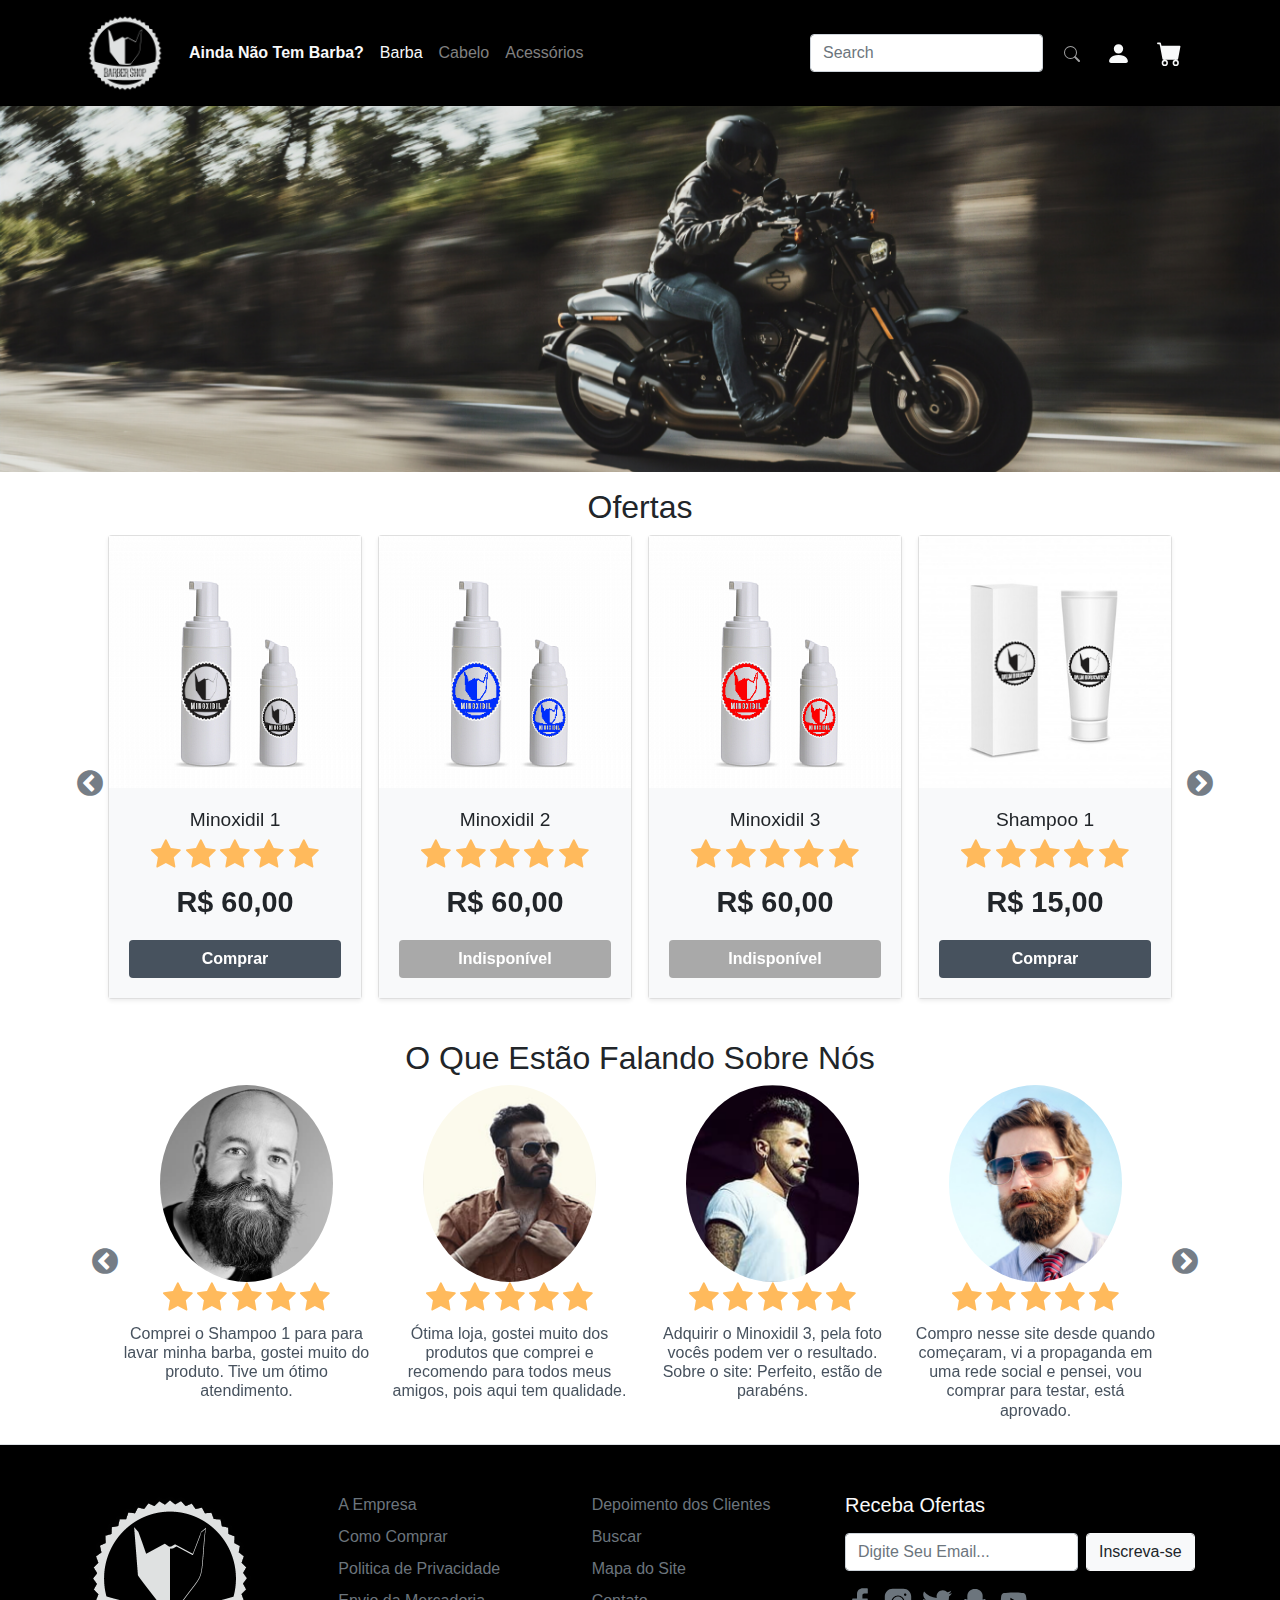
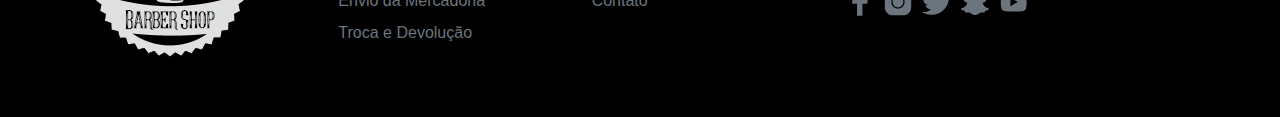
==== commit 97c440c5: "tornando acessivel" ====
--- a/index.html
+++ b/index.html
@@ -26,15 +26,10 @@
     <!-- Custom styles -->
     <link rel="stylesheet" type="text/css" href="css/general.css" />
     <link rel="stylesheet" type="text/css" href="css/home.css" />
-    <link rel="stylesheet" type="text/css" href="css/contrast.css" />
 
 </head>
 
 <body>
-    <div id="contr" class="fab">
-        Alto Contraste
-    </div>
-
     <header>
         <nav class="navbar navbar-expand-lg navbar-light bg-black">
             <div class="container flex-row-reverse flex-lg-row">
@@ -44,7 +39,7 @@
                     </svg>
                 </a>
                 <a href="index.html" nav-selector="#content" class="navbar-brand text-light">
-                    <img class="logo-nav-size" src="imagens/barbershopInvertida.png" />
+                    <img class="logo-nav-size" src="imagens/barbershopInvertida.png" alt="Logotipo do e-commerce Barbe Shop" />
                 </a>
                 <button class="navbar-toggler custom-toggler" type="buttom" data-toggle="collapse" data-target="#navbarSite">
                     <span class="navbar-toggler-icon"></span>
@@ -100,7 +95,7 @@
                         <div class="carousel-slick">
                             <div class="uni mx-2">
                                 <div class="card mb-4 shadow-sm">
-                                    <img class="img-prod-size" src="imagens/minoxidil1.png" />
+                                    <img class="img-prod-size" src="imagens/minoxidil1.png" alt="Imagem do Minoxidil 1, usado para crescer a barba e tirar falhas" />
                                     <div class="card-body bg-light d-flex flex-column align-items-center">
                                         <h3 class="prod-title">Minoxidil 1</h3>
                                         <div class="estrelas">
@@ -123,7 +118,7 @@
                             </div>
                             <div class="uni mx-2">
                                 <div class="card mb-4 shadow-sm">
-                                    <img class="img-prod-size" src="imagens/minoxidil2.png" />
+                                    <img class="img-prod-size" src="imagens/minoxidil2.png" alt="Imagem do Minoxidil 2, usado para crescer a barba e tirar falhas" />
                                     <div class="card-body bg-light d-flex flex-column align-items-center">
                                         <h3 class="prod-title">Minoxidil 2</h3>
                                         <div class="estrelas">
@@ -146,7 +141,7 @@
                             </div>
                             <div class="uni mx-2">
                                 <div class="card mb-4 shadow-sm">
-                                    <img class="img-prod-size" src="imagens/minoxidil3.png" />
+                                    <img class="img-prod-size" src="imagens/minoxidil3.png" alt="Imagem do Minoxidil 3, usado para crescer a barba e tirar falhas" />
                                     <div class="card-body bg-light d-flex flex-column align-items-center">
                                         <h3 class="prod-title">Minoxidil 3</h3>
                                         <div class="estrelas">
@@ -169,7 +164,7 @@
                             </div>
                             <div class="uni mx-2">
                                 <div class="card mb-4 shadow-sm">
-                                    <img class="img-prod-size" src="imagens/balm1.png" />
+                                    <img class="img-prod-size" src="imagens/balm1.png" alt="Imagem do Shampoo 1, usado para cuidar da barba" />
                                     <div class="card-body bg-light d-flex flex-column align-items-center">
                                         <h3 class="prod-title">Shampoo 1</h3>
                                         <div class="estrelas">
@@ -192,7 +187,7 @@
                             </div>
                             <div class="uni mx-2">
                                 <div class="card mb-4 shadow-sm">
-                                    <img class="img-prod-size" src="imagens/balm2.png" />
+                                    <img class="img-prod-size" src="imagens/balm2.png" alt="Imagem do Shampoo 2, usado para cuidar da barba"/>
                                     <div class="card-body bg-light d-flex flex-column align-items-center">
                                         <h3 class="prod-title">Shampoo 2</h3>
                                         <div class="estrelas">
@@ -215,7 +210,7 @@
                             </div>
                             <div class="uni mx-2">
                                 <div class="card mb-4 shadow-sm">
-                                    <img class="img-prod-size" src="imagens/balm3.png" />
+                                    <img class="img-prod-size" src="imagens/balm3.png" alt="Imagem do Shampoo 3, usado para cuidar da barba" />
                                     <div class="card-body bg-light d-flex flex-column align-items-center">
                                         <h3 class="prod-title">Shampoo 3</h3>
                                         <div class="estrelas">
@@ -387,7 +382,7 @@
         <div class="container">
             <div class="row">
                 <div class="col custom-col-footer">
-                    <img class="logo-size" src="imagens/barbershopInvertida.png" />
+                    <img class="logo-size" src="imagens/barbershopInvertida.png" alt="Logotipo do e-commerce Barbe Shop" />
                 </div>
                 <div class="col">
                     <ul class="list-unstyled text-small">
@@ -505,6 +500,5 @@
 </body>
 <!-- Custom scripts -->
 <script type="text/javascript" src="js/carouselMulti.js"></script>
-<script type="text/javascript" src="js/contrast.js"></script>
 
 </html>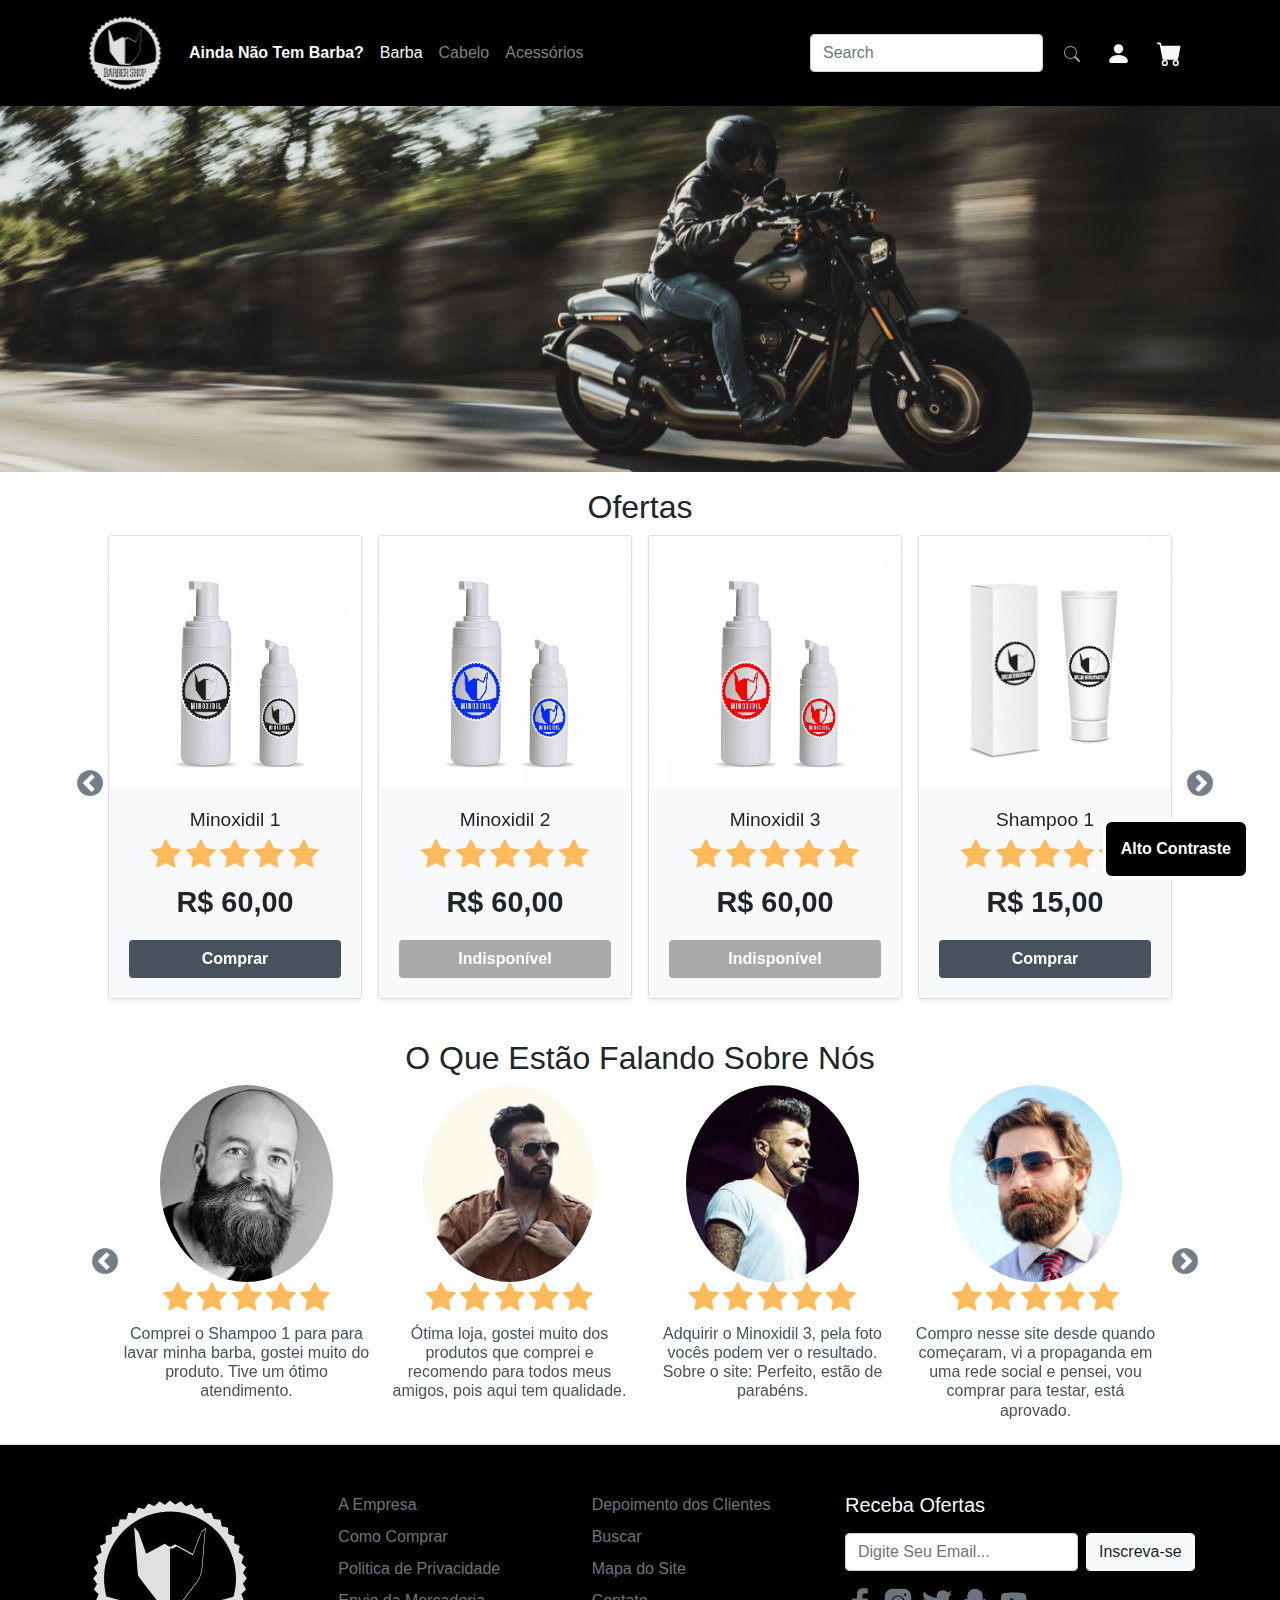
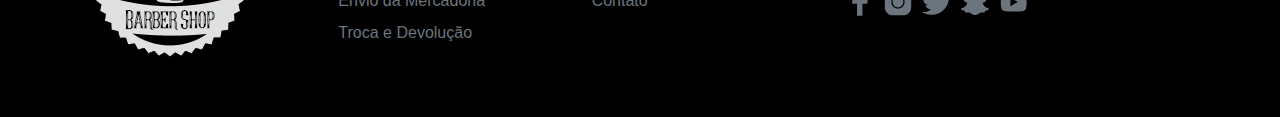
==== commit 022ed1d0: "Merge remote-tracking branch 'origin/rsco-accessibility' into staging" ====
--- a/index.html
+++ b/index.html
@@ -26,10 +26,15 @@
     <!-- Custom styles -->
     <link rel="stylesheet" type="text/css" href="css/general.css" />
     <link rel="stylesheet" type="text/css" href="css/home.css" />
+    <link rel="stylesheet" type="text/css" href="css/contrast.css" />
 
 </head>
 
 <body>
+    <div id="contr" class="fab">
+        Alto Contraste
+    </div>
+
     <header>
         <nav class="navbar navbar-expand-lg navbar-light bg-black">
             <div class="container flex-row-reverse flex-lg-row">
@@ -500,5 +505,6 @@
 </body>
 <!-- Custom scripts -->
 <script type="text/javascript" src="js/carouselMulti.js"></script>
+<script type="text/javascript" src="js/contrast.js"></script>
 
 </html>--- a/css/contrast.css
+++ b/css/contrast.css
@@ -0,0 +1,92 @@
+.contrast,
+.contrast nav,
+.contrast div,
+.contrast li,
+.contrast ol,
+.contrast header,
+.contrast footer,
+.contrast section,
+.contrast main,
+.contrast aside,
+.contrast article {
+    background: black !important;
+    color: white !important;
+}
+
+.contrast h1,
+.contrast h2,
+.contrast h3,
+.contrast h4,
+.contrast h5,
+.contrast h6,
+.contrast p,
+.contrast label,
+.contrast strong,
+.contrast em,
+.contrast cite,
+.contrast q,
+.contrast i,
+.contrast b,
+.contrast u,
+.contrast span {
+    color: white !important;
+}
+
+.contrast a {
+    color: yellow !important;
+}
+
+.contrast button,
+.contrast input[type=button],
+.contrast input[type=reset],
+.contrast input[type=submit] {
+    background: black !important;
+    color: yellow !important;
+    border: none !important;
+}
+
+.contrast img {
+    filter: grayscale(100%) contrast(120%);
+}
+
+.contrast input[type=text],
+.contrast input[type=password],
+.contrast input[type=url],
+.contrast input[type=search],
+.contrast input[type=email],
+.contrast input[type=tel],
+.contrast input[type=date],
+.contrast input[type=month],
+.contrast input[type=week],
+.contrast input[type=datetime],
+.contrast input[type=datetime-local],
+.contrast textarea,
+.contrast input[type=number] {
+    background: black !important;
+    border: 1px solid white !important;
+    color: white !important;
+}
+
+.contrast-button {
+    position: fixed;
+    bottom: 40px;
+    right: 40px;
+    border-radius: 50px;
+    text-align: center;
+    box-shadow: 1px 1px 2px #888;
+    z-index: 1000;
+    padding: 10px;
+    font-size: 16px;
+    font-family: sans-serif;
+    border: 2px solid;
+    cursor: pointer;
+    background-color: #000;
+    font-weight: bold;
+    color: yellow !important;
+}
+
+.contrast-button:hover {
+    background-color: yellow;
+    font-weight: bold;
+    color: #000 !important;
+}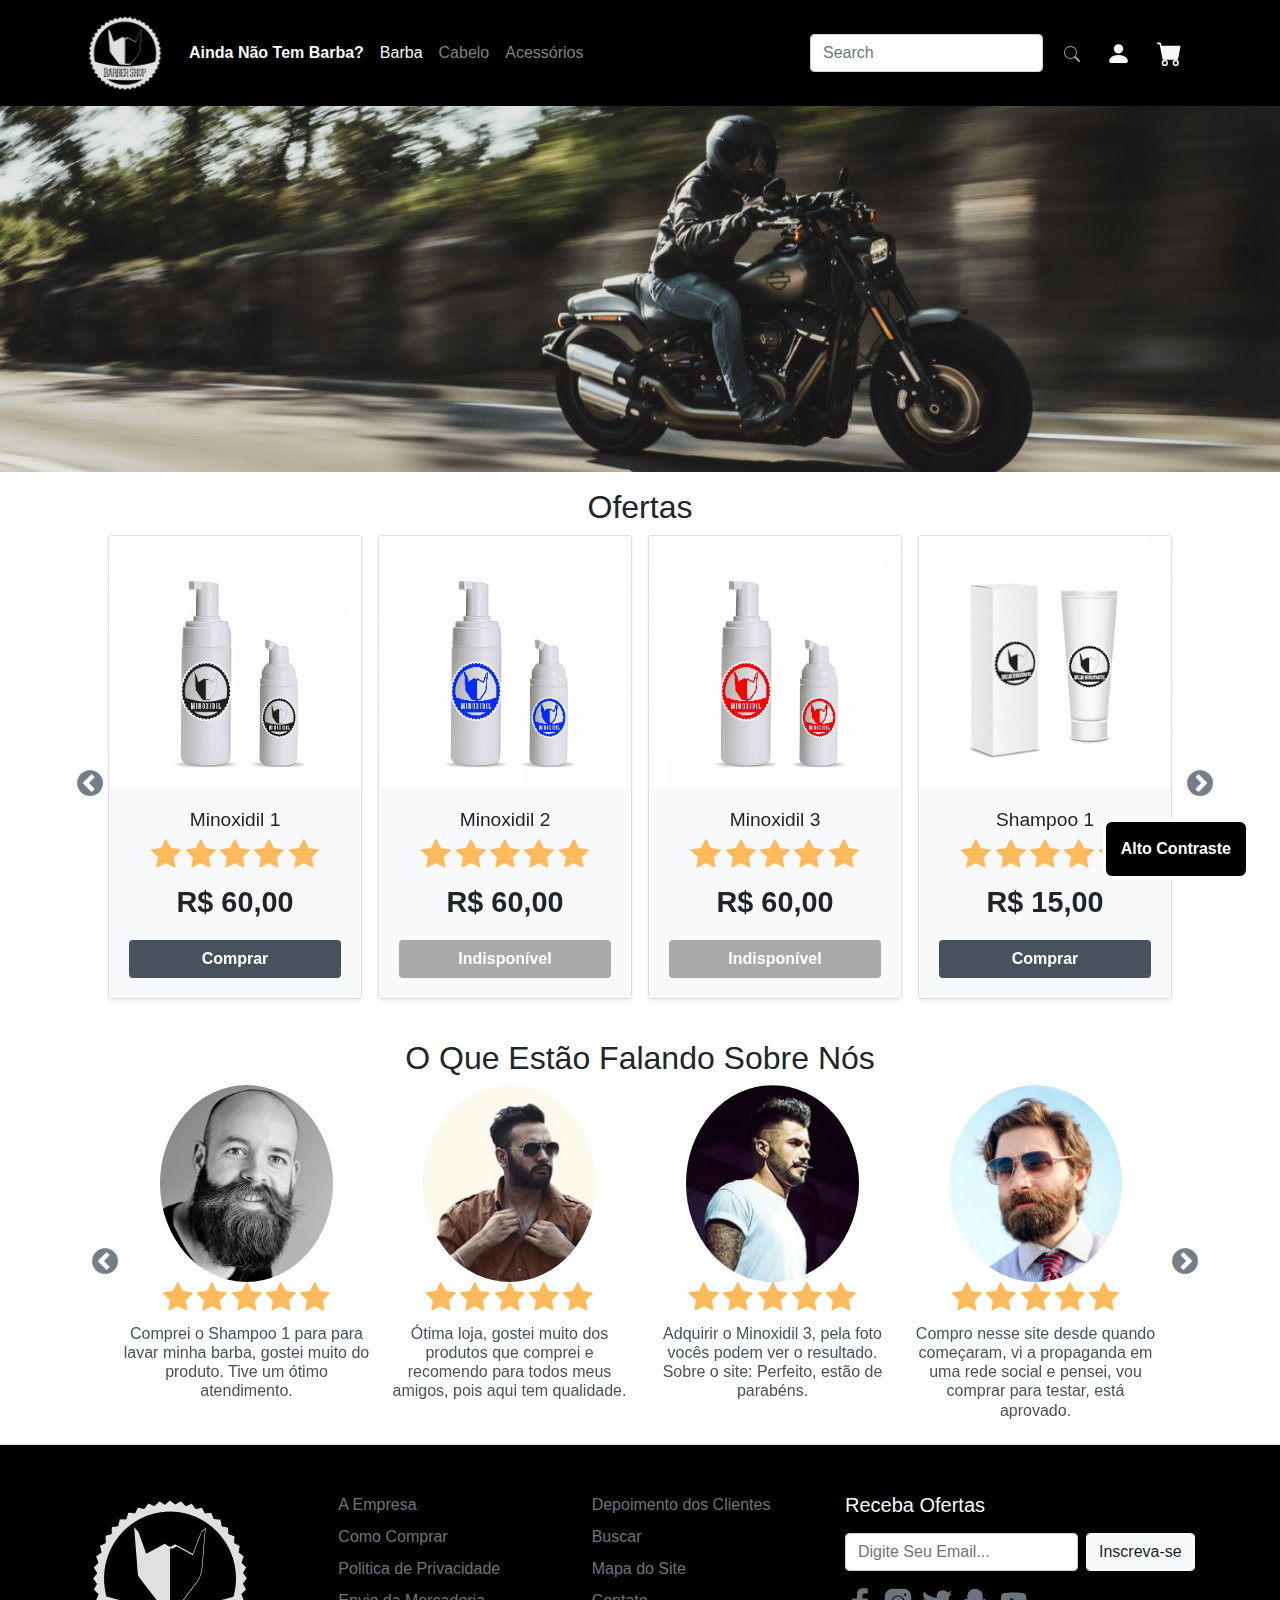
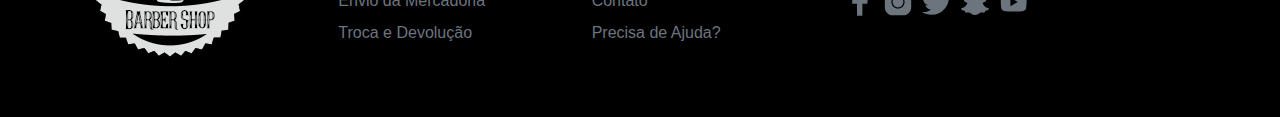
==== commit 12aa5826: "Help Option" ====
--- a/index.html
+++ b/index.html
@@ -192,7 +192,7 @@
                             </div>
                             <div class="uni mx-2">
                                 <div class="card mb-4 shadow-sm">
-                                    <img class="img-prod-size" src="imagens/balm2.png" alt="Imagem do Shampoo 2, usado para cuidar da barba"/>
+                                    <img class="img-prod-size" src="imagens/balm2.png" alt="Imagem do Shampoo 2, usado para cuidar da barba" />
                                     <div class="card-body bg-light d-flex flex-column align-items-center">
                                         <h3 class="prod-title">Shampoo 2</h3>
                                         <div class="estrelas">
@@ -404,6 +404,7 @@
                         <li class="pb-sm-2"><a class="text-muted" href="#">Buscar</a></li>
                         <li class="pb-sm-2"><a class="text-muted" href="#">Mapa do Site</a></li>
                         <li class="pb-sm-2"><a class="text-muted" href="#">Contato</a></li>
+                        <li class="pb-sm-2"><a class="text-muted" href="#">Precisa de Ajuda?</a></li>
                     </ul>
                 </div>
                 <div class="col-md-4 custom-col-footer text-light">
@@ -476,26 +477,27 @@
                     <div class="container modal-form-container">
                         <form>
                             <div class="form-group mb-1">
-                                <label for="exampleInputEmail1">Nome:</label>
+                                <label for="exampleInputEmail1">Nome:*</label>
                                 <input type="name" class="form-control" id="nameInputCadastro" placeholder="Nome Completo...">
                             </div>
                             <div class="form-group mb-1">
-                                <label for="exampleInputPassword1">Email:</label>
+                                <label for="exampleInputPassword1">Email:*</label>
                                 <input type="email" class="form-control" id="emailInputCadatro" aria-describedby="emailHelp" placeholder="name@example.com">
                             </div>
                             <div class="form-group mb-1">
-                                <label for="exampleInputPassword1">CPF:</label>
+                                <label for="exampleInputPassword1">CPF:*</label>
                                 <input type="text" class="form-control" id="CpfInputCadastro" placeholder="XXX.XXX.XXX-XX">
                             </div>
                             <div class="form-group mb-1">
-                                <label for="exampleInputPassword1">Senha:</label>
+                                <label for="exampleInputPassword1">Senha:*</label>
                                 <input type="password" class="form-control" id="senhaInputCadastro">
                             </div>
                             <div class="form-group mb-1">
-                                <label for="exampleInputPassword1">Confirmar Senha:</label>
+                                <label for="exampleInputPassword1">Confirmar Senha:*</label>
                                 <input type="password" class="form-control" id="confirmarSenhaInputCadastro">
                             </div>
-                            <button type="submit" class="btn btn-custom btn-block my-4" data-dismiss="modal">Finalizar Cadastro</button>
+                            <p class="text-obg-camp mt-2">Campos obrigatórios com (*)</p>
+                            <button type="submit" class="btn btn-custom btn-block mb-4" data-dismiss="modal">Finalizar Cadastro</button>
                         </form>
                     </div>
                 </div>
--- a/css/general.css
+++ b/css/general.css
@@ -209,4 +209,8 @@
     background-color: #fff;
     color: #000;
     border: 4px solid #000;
+}
+
+.text-obg-camp {
+    font-size: 0.7rem;
 }